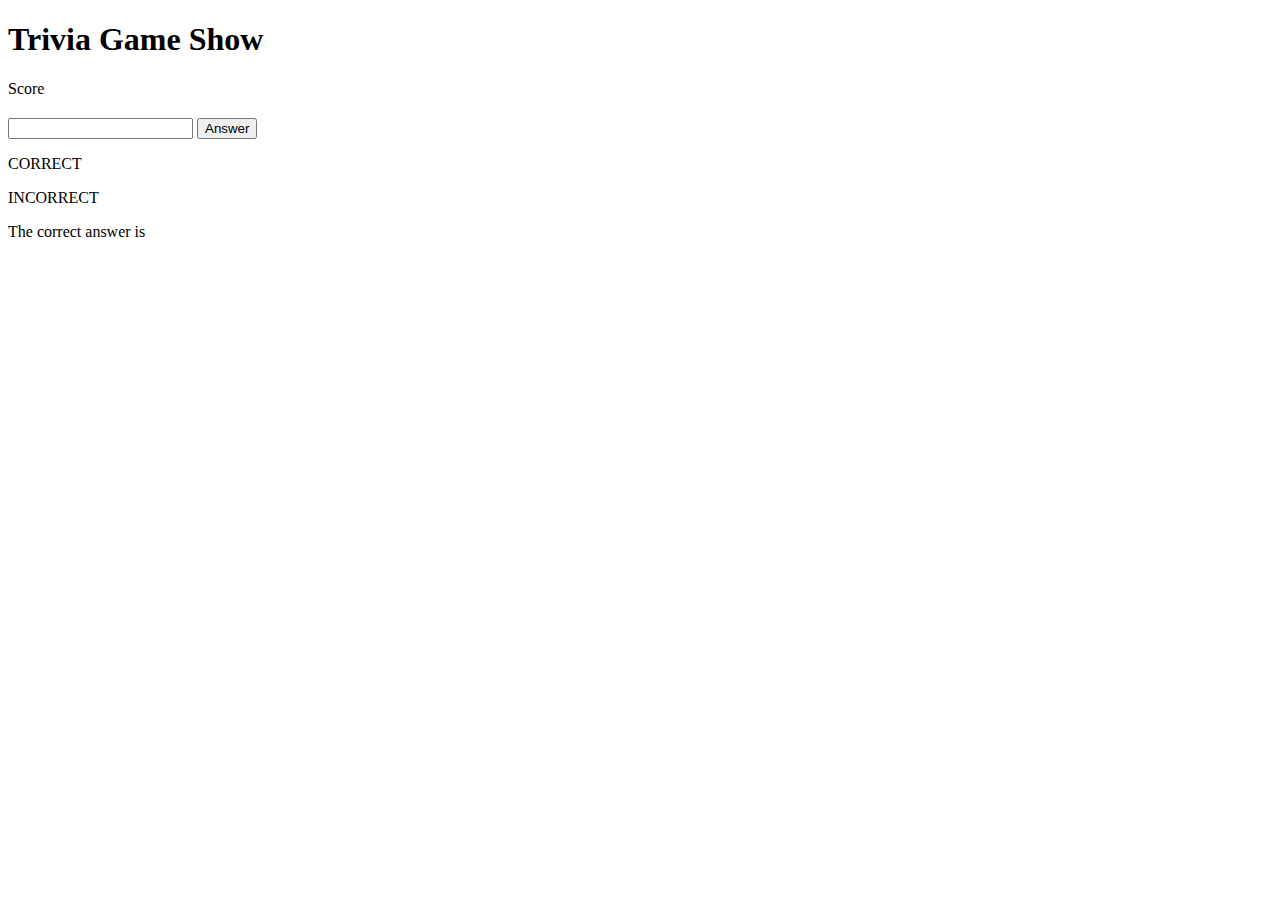
==== index.html @ 44b2ec6b "added html & css" ====
<!DOCTYPE html>
<html lang="en">
<head>
    <meta charset="UTF-8">
    <meta http-equiv="X-UA-Compatible" content="IE=edge">
    <meta name="viewport" content="width=device-width, initial-scale=1.0">
    <title>Cabin Jeopardy</title>
</head>
<body>
<div class="app">
   
    <!-- Top section -->
    <header class="top-header">
       <h1>Trivia Game Show</h1>
       <p class="score">Score <span class="score-count"></span></p>
    </header>
    
    <!-- container for the board -->
     <div class="board">
        <!-- categories get injected here -->
     </div>
    
    <!-- invisible container for the card prompt -->
     <div class="card-modal">
        <div class=card-modal-inner>
           <h2 class="clue-text"><!-- clue gets injected here --></h2>
           <form autocomplete="off">
              <input name="user-answer" type="text" />
              <button type="submit">Answer</button>
           </form>
           <div class="result">
              <p class="result_success">CORRECT</p>
              <p class="result_fail">INCORRECT</p>
              <p class="result_correct-answer">
                 The correct answer is <span class="result_correct-answer-text"><!--answer gets injected here--></span>
              </p>
           </div>
        </div>
     </div>
 </div>
</body>
 </html>
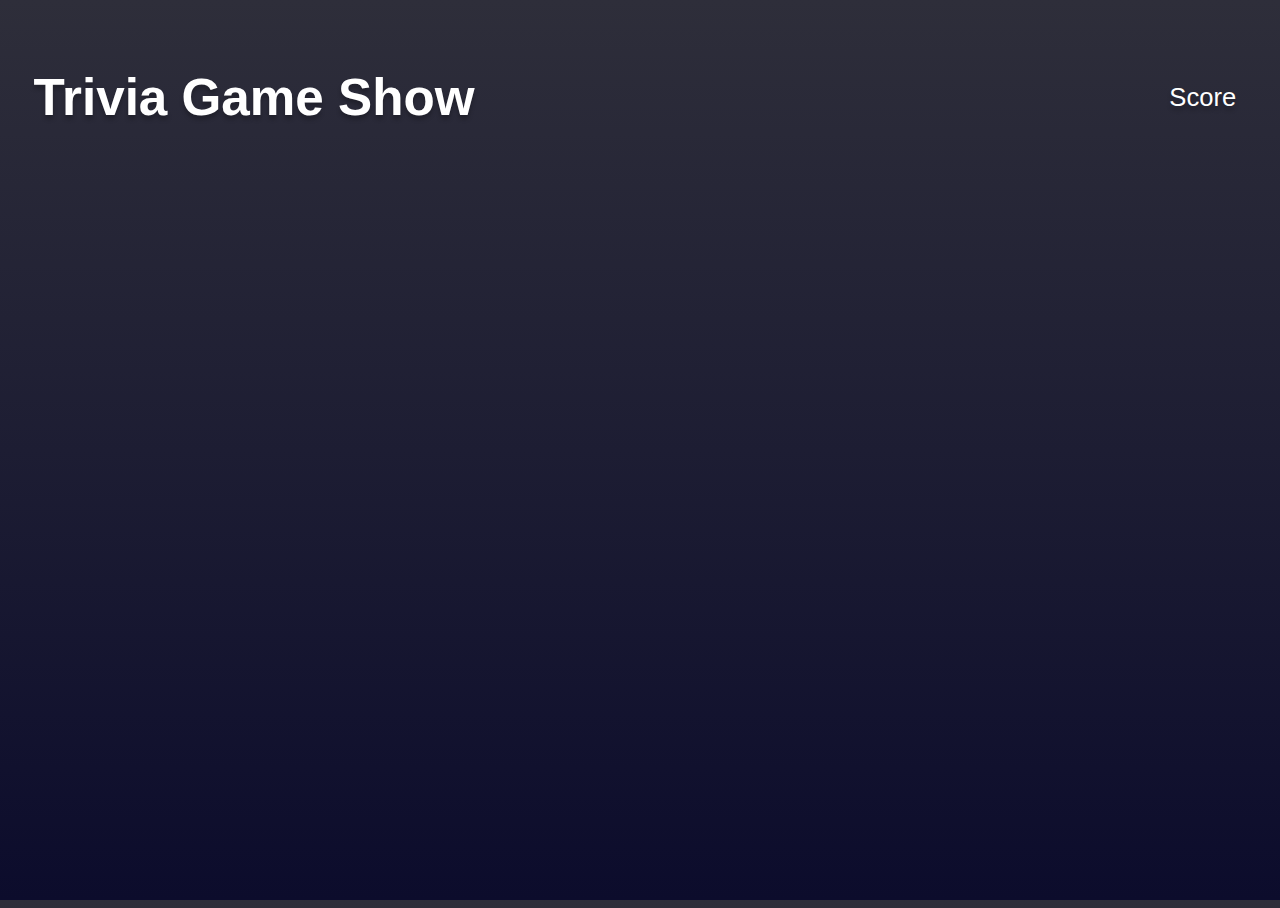
==== commit fd05e4c5: "added javascript" ====
--- a/index.html
+++ b/index.html
@@ -4,6 +4,7 @@
     <meta charset="UTF-8">
     <meta http-equiv="X-UA-Compatible" content="IE=edge">
     <meta name="viewport" content="width=device-width, initial-scale=1.0">
+    <link rel="stylesheet" href="styles.css">
     <title>Cabin Jeopardy</title>
 </head>
 <body>
--- a/styles.css
+++ b/styles.css
@@ -0,0 +1,171 @@
+:root {
+    --blue: linear-gradient(180deg, #0120CB 0%, #011BA9 100%);
+    --yellow: #FFE817;
+    --green: #90FF7E;
+    --red: #FFA57E;
+    --spooky-orange: #ad4e08;
+    --spooky-orange-text: #fffec8;
+    --gap: 0.1em;
+    --text-shadow: 0px 4px 4px rgba(0, 0, 0, 0.25);
+ }
+ 
+ * {
+    box-sizing: border-box;
+ }
+ 
+ html, body {
+    height: 100%;
+ }
+ 
+ body {
+    font-family: sans-serif;
+    /* background: #222; */
+    color: white;
+    font-size: 2vw;
+    text-align: center;
+    padding: 1em;
+    background: linear-gradient(180deg, #2E2E3A 0%, #0C0C2C 100%);
+ }
+ 
+ .top-header {
+    display: flex;
+    justify-content: space-between;
+    align-items: center;
+    text-shadow: var(--text-shadow);
+ }
+ .score {
+    display: flex;
+    align-items: center;
+ }
+ .score-count {
+    color: var(--yellow);
+    font-size: 2em;
+    font-weight:bold;
+    margin-left: 0.2em;
+ }
+ 
+ .column ul {
+    list-style-type: none;
+    margin: 0;
+    padding: 0;
+ }
+ .board {
+    display: flex;
+    justify-content: space-around;
+ }
+ .board .column {
+    flex: 1;
+    margin-left: var(--gap);
+    margin-right: var(--gap);
+ }
+ .board .column header {
+    text-transform: capitalize;
+    background: var(--blue);
+    text-align: center;
+    margin-bottom: 1em;
+    height: 3em;
+    display: flex;
+    align-items: center;
+    justify-content: center;
+ }
+ .board .column li {
+    background: var(--blue);
+    color: var(--yellow);
+    height: 3em;
+    margin-bottom: 0.25em;
+ }
+ .board .column button {
+    height: 100%;
+    color: inherit;
+    font-size: 2em;
+    -webkit-appearance: none;
+    border: 0;
+    background: none;
+    display: block;
+    width: 100%;
+    cursor: pointer;
+    text-shadow: var(--text-shadow);
+    font-weight:bold;
+ }
+ .board .column button.used {
+    visibility: hidden;
+ }
+ 
+ .card-modal {
+    opacity: 0;
+    pointer-events:none;
+    transition: opacity 0.4s;
+    left: 0;
+    right: 0;
+    top: 0;
+    bottom: 0;
+    background: var(--blue);
+    position: fixed;
+    font-size: 2vw;
+    text-align: center;
+    display: flex;
+    align-items: center;
+    justify-content: center;
+ }
+ .card-modal.visible {
+    opacity: 1;
+    pointer-events:initial;
+ }
+ .card-modal.showing-result .result {
+    display:block;
+ }
+ 
+ .card-model .clue-text {
+    margin-bottom: 2em;
+ }
+ 
+ .result,
+ .card-modal.showing-result form {
+    display:none;
+ }
+ 
+ .card-modal form {
+    display: flex;
+ }
+ .card-modal form input[type="text"] {
+    display: block;
+    flex-grow: 1;
+    height: 3em;
+    line-height: 3em;
+    border: 0;
+    text-align: center;
+    border-top-left-radius: 0.4em;
+    border-bottom-left-radius: 0.4em;
+ }
+ .card-modal form button[type="submit"] {
+    padding-left: 2em;
+    padding-right: 2em;
+    cursor: pointer;
+    font-family: inherit;
+    background: var(--yellow);
+    border: 0;
+    font-size: inherit;
+    border-top-right-radius: 0.4em;
+    border-bottom-right-radius: 0.4em;
+ }
+ .card-modal-inner {
+    width: 60%;
+    text-shadow: 0px 4px 4px rgba(0, 0, 0, 0.25);
+ }
+ 
+ .result_success, .result_fail {
+    font-size: 2em;
+    font-weight:bold;
+ }
+ .result_success {
+    color: var(--green);
+ }
+ .result_fail {
+    color: var(--red);
+ }
+ .result_correct-answer-text {
+    font-weight:bold;
+    font-size: 2em;
+    display:block;
+    margin-left: 0.1em;
+ }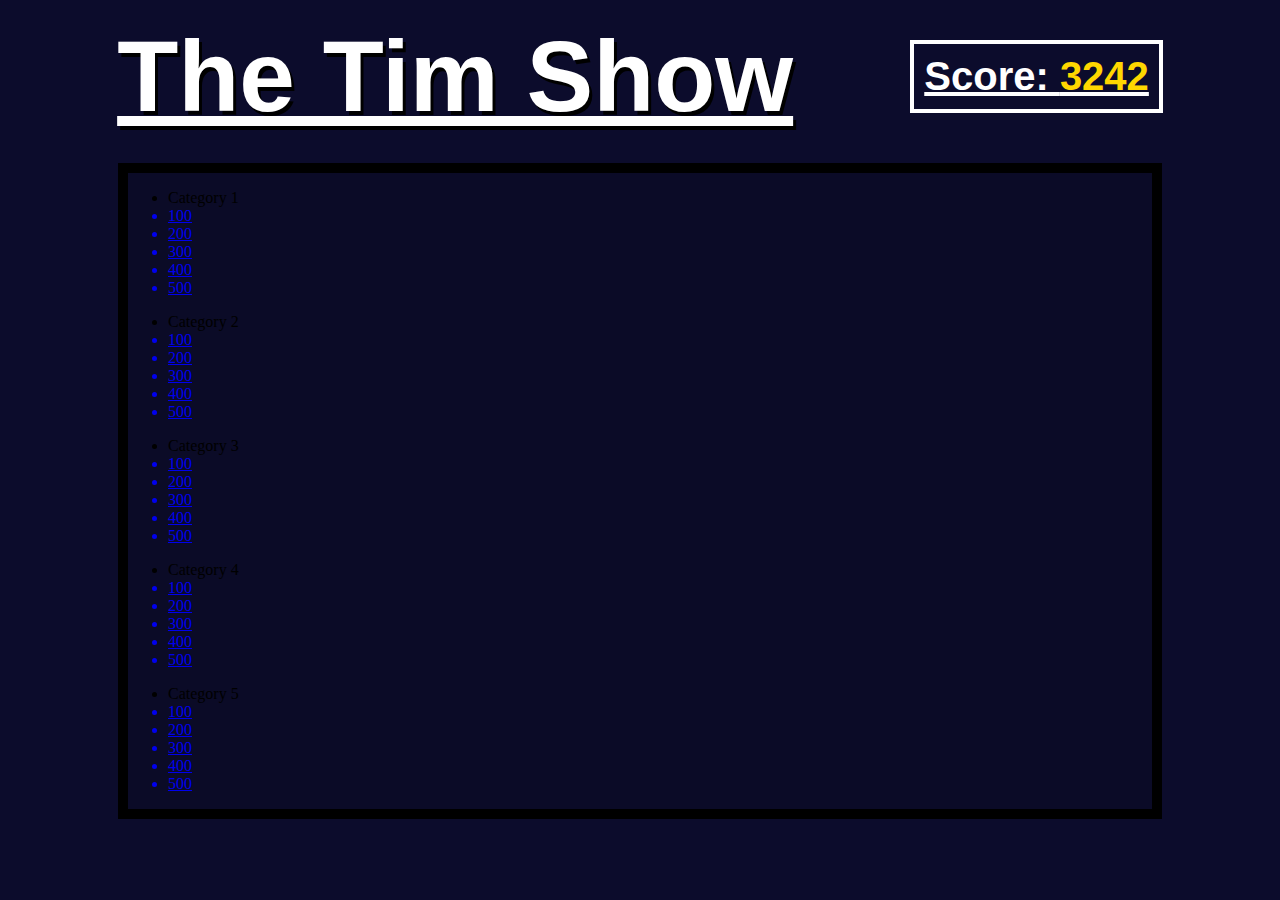
==== commit b5ea0729: "renamed test to index" ====
--- a/index.html
+++ b/index.html
@@ -4,40 +4,56 @@
     <meta charset="UTF-8">
     <meta http-equiv="X-UA-Compatible" content="IE=edge">
     <meta name="viewport" content="width=device-width, initial-scale=1.0">
-    <link rel="stylesheet" href="styles.css">
     <title>Cabin Jeopardy</title>
+    <link rel="stylesheet" href="test.css">
 </head>
-<body>
-<div class="app">
-   
-    <!-- Top section -->
+<body class="body-page">
     <header class="top-header">
-       <h1>Trivia Game Show</h1>
-       <p class="score">Score <span class="score-count"></span></p>
+    <h1>The Tim Show</h1>
+    <p>Score: <span class="score">3242</span></p>
     </header>
-    
-    <!-- container for the board -->
-     <div class="board">
-        <!-- categories get injected here -->
-     </div>
-    
-    <!-- invisible container for the card prompt -->
-     <div class="card-modal">
-        <div class=card-modal-inner>
-           <h2 class="clue-text"><!-- clue gets injected here --></h2>
-           <form autocomplete="off">
-              <input name="user-answer" type="text" />
-              <button type="submit">Answer</button>
-           </form>
-           <div class="result">
-              <p class="result_success">CORRECT</p>
-              <p class="result_fail">INCORRECT</p>
-              <p class="result_correct-answer">
-                 The correct answer is <span class="result_correct-answer-text"><!--answer gets injected here--></span>
-              </p>
-           </div>
-        </div>
-     </div>
- </div>
+    <div class="entire">
+        <ul class="col">
+            <li class="cat">Category 1</li>
+            <a href="#"><li class="points">100</li></a>
+            <a href="#"><li class="points">200</li></a>
+            <a href="#"><li class="points">300</li></a>
+            <a href="#"><li class="points">400</li></a>
+            <a href="#"><li class="points">500</li></a>
+        </ul>
+        <ul class="col">
+            <li class="cat">Category 2</li>
+            <a href="#"><li class="points">100</li></a>
+            <a href="#"><li class="points">200</li></a>
+            <a href="#"><li class="points">300</li></a>
+            <a href="#"><li class="points">400</li></a>
+            <a href="#"><li class="points">500</li></a>
+        </ul>
+        <ul class="col">
+            <li class="cat">Category 3</li>
+            <a href="#"><li class="points">100</li></a>
+            <a href="#"><li class="points">200</li></a>
+            <a href="#"><li class="points">300</li></a>
+            <a href="#"><li class="points">400</li></a>
+            <a href="#"><li class="points">500</li></a>
+        </ul>
+        <ul class="col">
+            <li class="cat">Category 4</li>
+            <a href="#"><li class="points">100</li></a>
+            <a href="#"><li class="points">200</li></a>
+            <a href="#"><li class="points">300</li></a>
+            <a href="#"><li class="points">400</li></a>
+            <a href="#"><li class="points">500</li></a>
+        </ul>
+        <ul class="col">
+            <li class="cat">Category 5</li>
+            <a href="#"><li class="points">100</li></a>
+            <a href="#"><li class="points">200</li></a>
+            <a href="#"><li class="points">300</li></a>
+            <a href="#"><li class="points">400</li></a>
+            <a href="#"><li class="points">500</li></a>
+        </ul>
+    </div>
 </body>
- </html>+</body>
+</html>--- a/test.css
+++ b/test.css
@@ -0,0 +1,103 @@
+.body-page {
+    background: #0C0C2C;
+    background-attachment: fixed;
+    height: 100%;
+    margin: 0px;
+}
+
+.top-header {
+    display:flex;
+    justify-content: space-evenly;
+    align-items: center;
+    color:white;
+    text-decoration: underline;
+    font-family: sans-serif;
+    font-weight: bold;
+    margin-bottom: 10px;
+}
+
+.top-header h1 {
+    font-size: 100px;
+    margin:10px 0px;
+    text-shadow:3px 4px black;
+}
+
+.top-header p {
+    font-size:40px;
+    border: white solid 4px;
+    padding:10px;
+    height: 100%;
+    white-space: nowrap;
+}
+
+.top-header .score {
+    color:gold;
+}
+
+.entire {
+    border:solid 10px black;
+    background: #0b0b27;
+    width: 80vw;
+    height: auto;
+    margin-left: auto;
+    margin-right: auto;
+}
+
+.board {
+    display: flex;
+    justify-content: space-evenly;
+    align-items: center;
+    width: 80vw;
+    height: auto;
+    font-family: sans-serif;
+    font-weight: bold;
+    font-size: 65px;
+}
+
+.category {
+    display: flex;
+    justify-content: space-evenly;
+    width: 80vw;
+    height: auto;
+    align-items: center;
+    text-align: center;
+}
+
+.category .row2 {
+    color: white;
+    border: 5px solid white;
+    box-shadow: 7px 8px black;
+    padding:15px;
+    font-size: 40px;
+    margin:10px 15px;
+    inline-size: 260px;
+    overflow-wrap: break-word;
+}
+
+.board .row1 {
+    display: flex;
+    color:gold;
+    margin:15px;
+    padding:40px 90px;
+    border: solid 5px gold;
+    box-shadow: 7px 8px black;
+    background: #0b0b27;
+    text-shadow: 2px 3px rgb(151, 112, 15);
+    text-decoration: underline;
+    transition: all .2s ease-in-out;
+}
+
+.board .row1:hover {
+    transform: scale(1.11);
+    text-shadow: 0px 0px 5px goldenrod;
+    box-shadow: 0px 0px 12px inset goldenrod;
+    border: solid 5px yellow;
+}
+
+.board .first-row {
+    display: flex;
+    justify-content: space-evenly;
+    align-items: center;
+    width: 80vw;
+    height: auto;
+}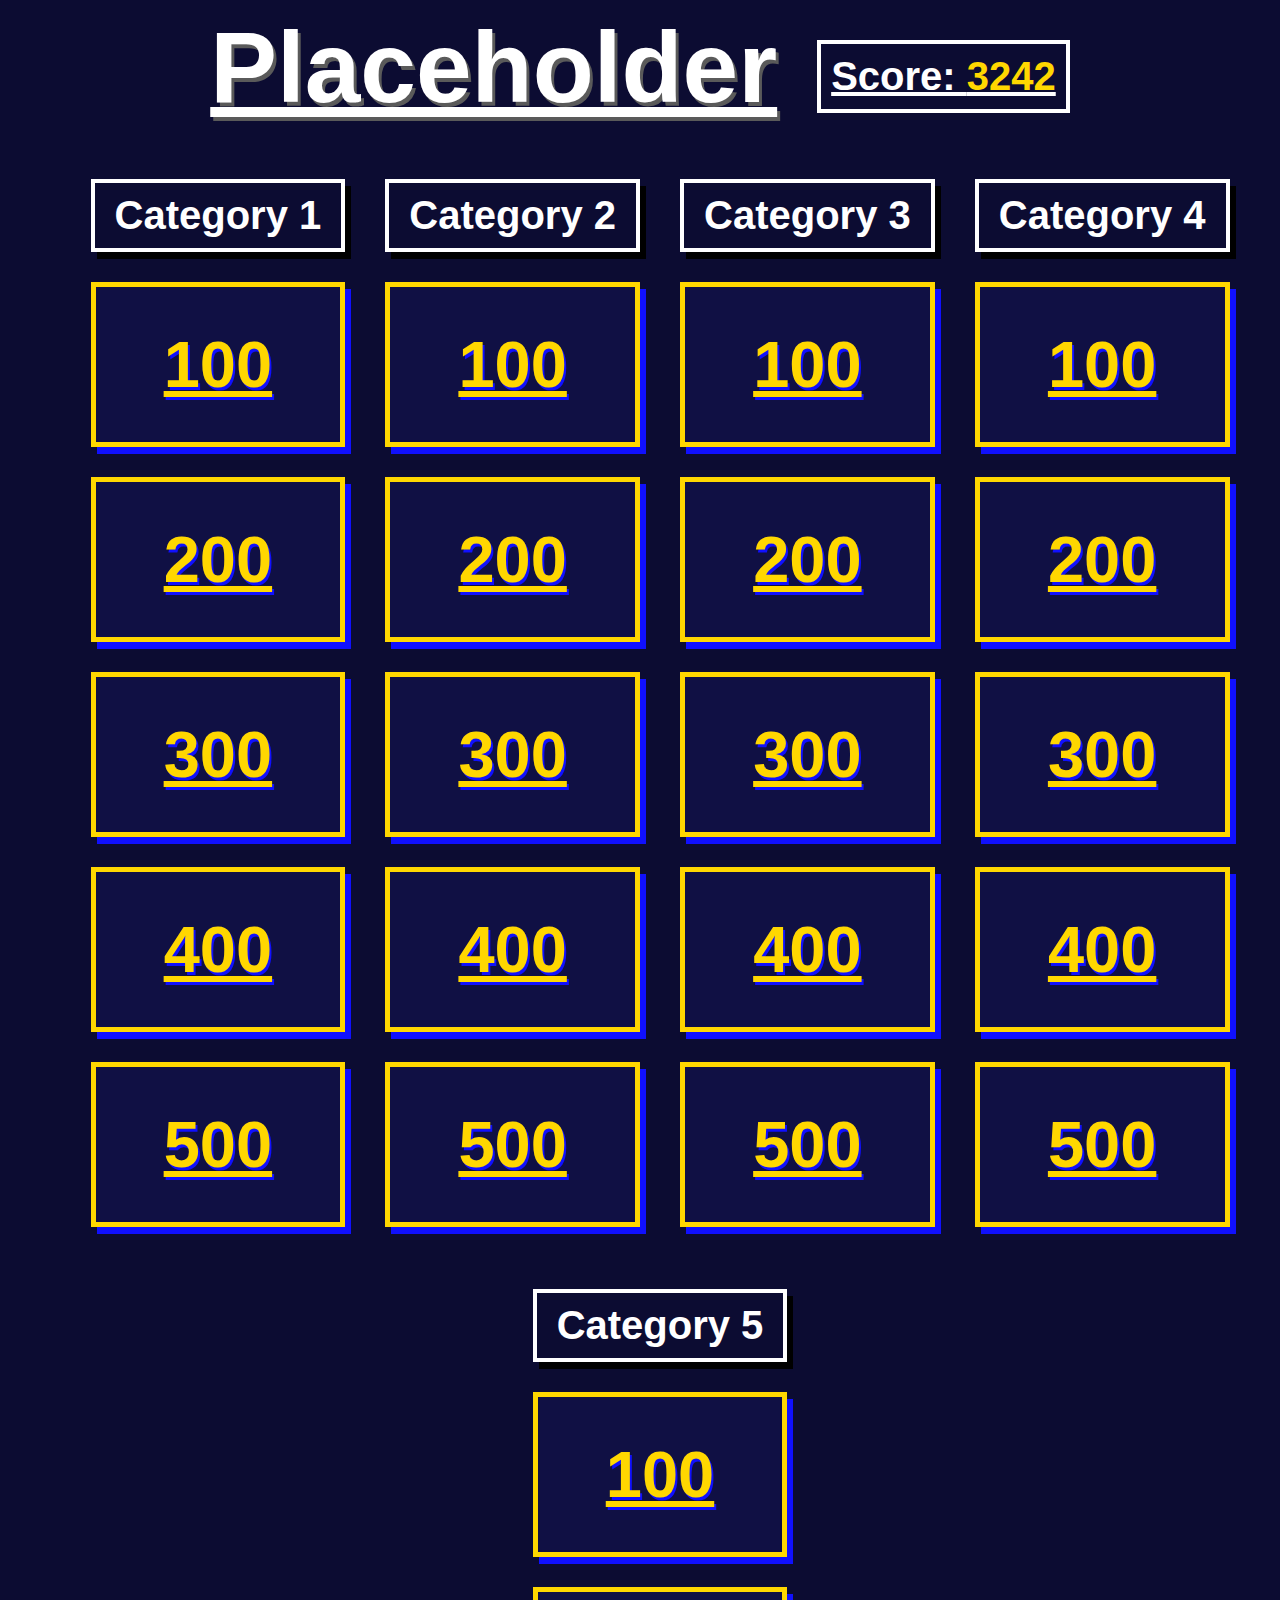
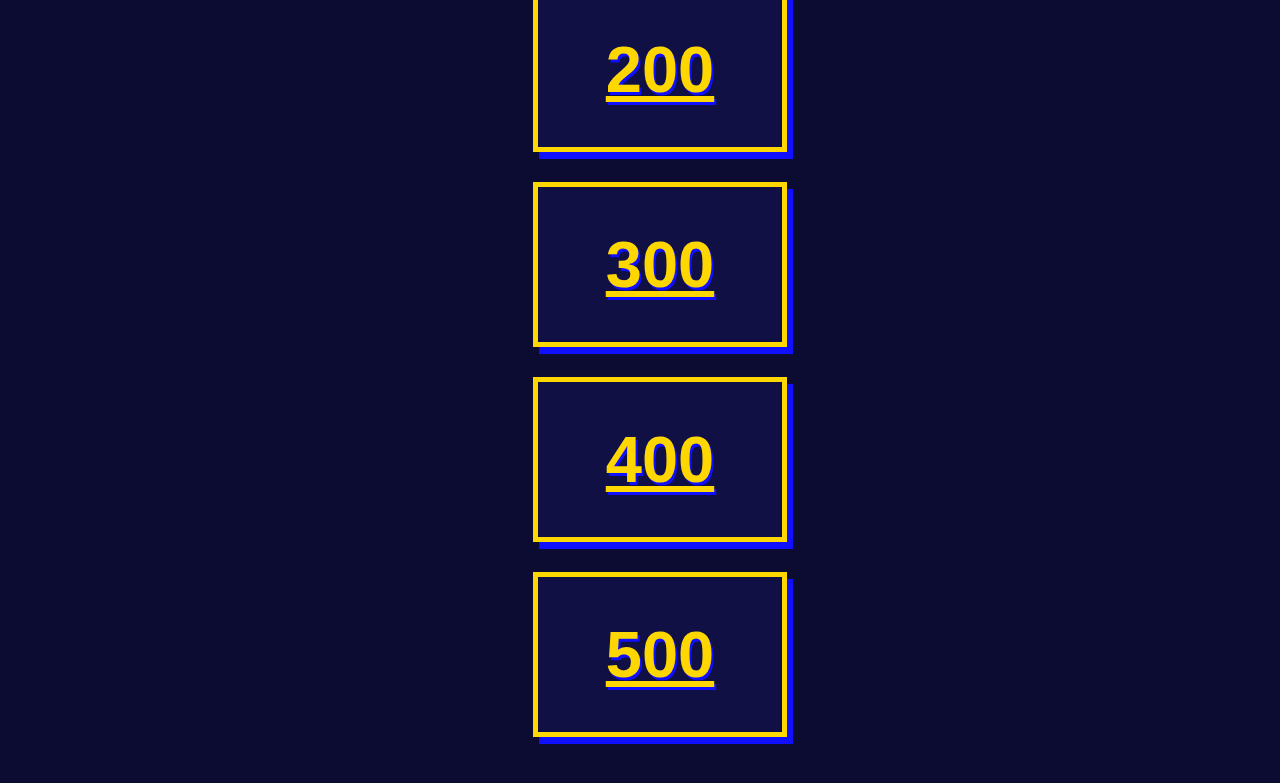
==== commit a685272b: "small interface changes" ====
--- a/index.html
+++ b/index.html
@@ -5,55 +5,98 @@
     <meta http-equiv="X-UA-Compatible" content="IE=edge">
     <meta name="viewport" content="width=device-width, initial-scale=1.0">
     <title>Cabin Jeopardy</title>
-    <link rel="stylesheet" href="test.css">
+    <link rel="stylesheet" href="main.css">
 </head>
 <body class="body-page">
     <header class="top-header">
-    <h1>The Tim Show</h1>
+    <h1>Placeholder</h1>
     <p>Score: <span class="score">3242</span></p>
     </header>
     <div class="entire">
         <ul class="col">
             <li class="cat">Category 1</li>
-            <a href="#"><li class="points">100</li></a>
-            <a href="#"><li class="points">200</li></a>
-            <a href="#"><li class="points">300</li></a>
-            <a href="#"><li class="points">400</li></a>
-            <a href="#"><li class="points">500</li></a>
+            <li class="points" onclick="openPopup()">100</li>
+                <div class="popup" id="popup">
+                    <h2>- 100 POINT QUESTION -</h2>
+                    <p>This is example text.</p>
+                    <button type="button" onclick="closePopup()">Close</button>
+                </div>
+            <li class="points" onclick="openPopup2()">200</li>
+            <div class="popup" id="popup2">
+                <h2>- 200 POINT QUESTION -</h2>
+                <p>This is epic example text.</p>
+                <button type="button" onclick="closePopup2()">Close</button>
+            </div>
+            <li class="points" onclick="openPopup3()">300</li>
+            <div class="popup" id="popup3">
+                <h2>- 300 POINT QUESTION -</h2>
+                <p>This is some more example text.</p>
+                <button type="button" onclick="closePopup3()">Close</button>
+            </div>
+            <li class="points" onclick="openPopup4()">400</li>
+            <div class="popup" id="popup4">
+                <h2>- 400 POINT QUESTION -</h2>
+                <p>This is some more epic example text.</p>
+                <button type="button" onclick="closePopup4()">Close</button>
+            </div>
+           <li class="points">500</li>
         </ul>
         <ul class="col">
             <li class="cat">Category 2</li>
-            <a href="#"><li class="points">100</li></a>
-            <a href="#"><li class="points">200</li></a>
-            <a href="#"><li class="points">300</li></a>
-            <a href="#"><li class="points">400</li></a>
-            <a href="#"><li class="points">500</li></a>
+            <li class="points" onclick="openPopup21()">100</li>
+            <div class="popup" id="popup21">
+                    <h2>- 100 POINT QUESTION -</h2>
+                    <p>i am some text</p>
+                    <button type="button" onclick="closePopup21()">close</button>
+            </div>
+            <li class="points" onclick="openPopup22()">200</li>
+            <div class="popup" id="popup22">
+                <h2>- 200 POINT QUESTION -</h2>
+                <p>i am some more epic text</p>
+                <button type="button" onclick="closePopup22()">close</button>
+            </div>
+            <li class="points">300</li>
+            <li class="points">400</li>
+            <li class="points">500</li>
         </ul>
         <ul class="col">
             <li class="cat">Category 3</li>
-            <a href="#"><li class="points">100</li></a>
-            <a href="#"><li class="points">200</li></a>
-            <a href="#"><li class="points">300</li></a>
-            <a href="#"><li class="points">400</li></a>
-            <a href="#"><li class="points">500</li></a>
+            <li class="points">100</li>
+            <li class="points">200</li>
+            <li class="points">300</li>
+            <li class="points">400</li>
+            <li class="points">500</li>
         </ul>
         <ul class="col">
             <li class="cat">Category 4</li>
-            <a href="#"><li class="points">100</li></a>
-            <a href="#"><li class="points">200</li></a>
-            <a href="#"><li class="points">300</li></a>
-            <a href="#"><li class="points">400</li></a>
-            <a href="#"><li class="points">500</li></a>
+            <li class="points">100</li>
+            <li class="points">200</li>
+            <li class="points">300</li>
+            <li class="points">400</li>
+           <li class="points">500</li>
         </ul>
         <ul class="col">
             <li class="cat">Category 5</li>
-            <a href="#"><li class="points">100</li></a>
-            <a href="#"><li class="points">200</li></a>
-            <a href="#"><li class="points">300</li></a>
-            <a href="#"><li class="points">400</li></a>
-            <a href="#"><li class="points">500</li></a>
+            <li class="points">100</li>
+            <li class="points">200</li>
+            <li class="points">300</li>
+            <li class="points">400</li>
+            <li class="points">500</li>
         </ul>
     </div>
+
+    <script src="script.js"></script>
+    <!-- <script>
+        let popup = document.getElementById("popup")
+
+        function openPopup() {
+            popup.classList.add("open-popup");
+        }
+        function closePopup() {
+            popup.classList.remove("open-popup");
+        }
+        
+    </script> -->
 </body>
 </body>
 </html>--- a/main.css
+++ b/main.css
@@ -0,0 +1,136 @@
+.body-page {
+    background: #0c0c32;
+    background-attachment: fixed;
+    height: 100%;
+    margin: 0px;
+    padding: 0px;
+}
+
+.top-header {
+    display:flex;
+    justify-content: center;
+    color:white;
+    text-decoration: underline;
+    font-family: sans-serif;
+    font-weight: bold;
+    margin-bottom: 10px;
+    flex-flow: wrap;
+}
+
+.top-header h1 {
+    font-size: 100px;
+    margin:10px 0px;
+    text-align: center;
+    overflow-wrap: anywhere;
+    text-shadow:3px 4px rgb(90, 90, 90);
+}
+
+.top-header p {
+    font-size:40px;
+    border: white solid 4px;
+    padding:10px;
+    height: 100%;
+    margin-left: 40px;
+    white-space: nowrap;
+}
+
+.top-header .score {
+    color:gold;
+}
+
+.entire {
+    display: flex;
+    justify-content: center;
+    align-items: center;
+    flex-flow: wrap;
+    text-align: center;
+}
+
+.col {
+    font-family: sans-serif;
+    font-weight: bold;
+}
+
+.cat {
+    color: white;
+    font-size: 40px;
+    border: 4px solid white;
+    box-shadow: 6px 7px black;
+    padding:10px 20px;
+}
+
+.points {
+    font-size: 65px;
+    color: gold;
+    border: 5px solid gold;
+    box-shadow: 6px 7px rgb(16, 16, 255);
+    background: #101044;
+    text-shadow: 2px 3px rgb(16, 16, 255);
+    text-decoration: underline;
+    margin: 30px 0px;
+    padding: 40px 20px;
+    cursor: pointer;
+    transition: all .2s ease-in-out;
+}
+
+.points:hover {
+    transform: scale(1.12);
+    text-shadow: 0px 0px 10px rgb(26, 26, 255);
+    box-shadow: 0px 0px 12px inset goldenrod;
+    border: solid 5px yellow;
+}
+
+li {
+    list-style: none;
+}
+
+.popup {
+    font-family: sans-serif;
+    width: 99%;
+    height: 99.7%;
+    background:linear-gradient(rgb(11, 11, 153), #17175a);
+    position: absolute;
+    left: 49.16%;
+    transform: translate(-50%, -50%) scale(0.1);
+    text-align: center;
+    padding: 30px 34.5px 0;
+    visibility: hidden;
+    transition: transform 0.5s, top 0.3s;
+}
+
+.open-pop, .open-pop2, .open-pop3, .open-pop4, .open-pop21, .open-pop22 {
+    visibility: visible;
+    top: 49%;
+    transform: translate(-50%, -50%) scale(1);
+}
+
+.popup h2 {
+    display: inline-block;
+    justify-content: center;
+    align-items: center;
+    color:gold;
+    border:gold solid 5px;
+    text-shadow: 0px 5px black;
+    box-shadow: 5px 6px black;
+    font-size: 72px;
+    padding:20px;
+    font-weight: bold;
+    margin: 30px 0 10px;
+}
+
+.popup p {
+    color: white;
+    font-size: 48px;
+}
+
+.popup button {
+    width:12%;
+    margin-top: 50px;
+    padding: 10px 0;
+    border: 0;
+    box-shadow: 4px 5px 5px rgba(0,0,0,0.7);
+    outline: none;
+    font-size: 18px;
+    border-radius: 4px;
+    cursor: pointer;
+}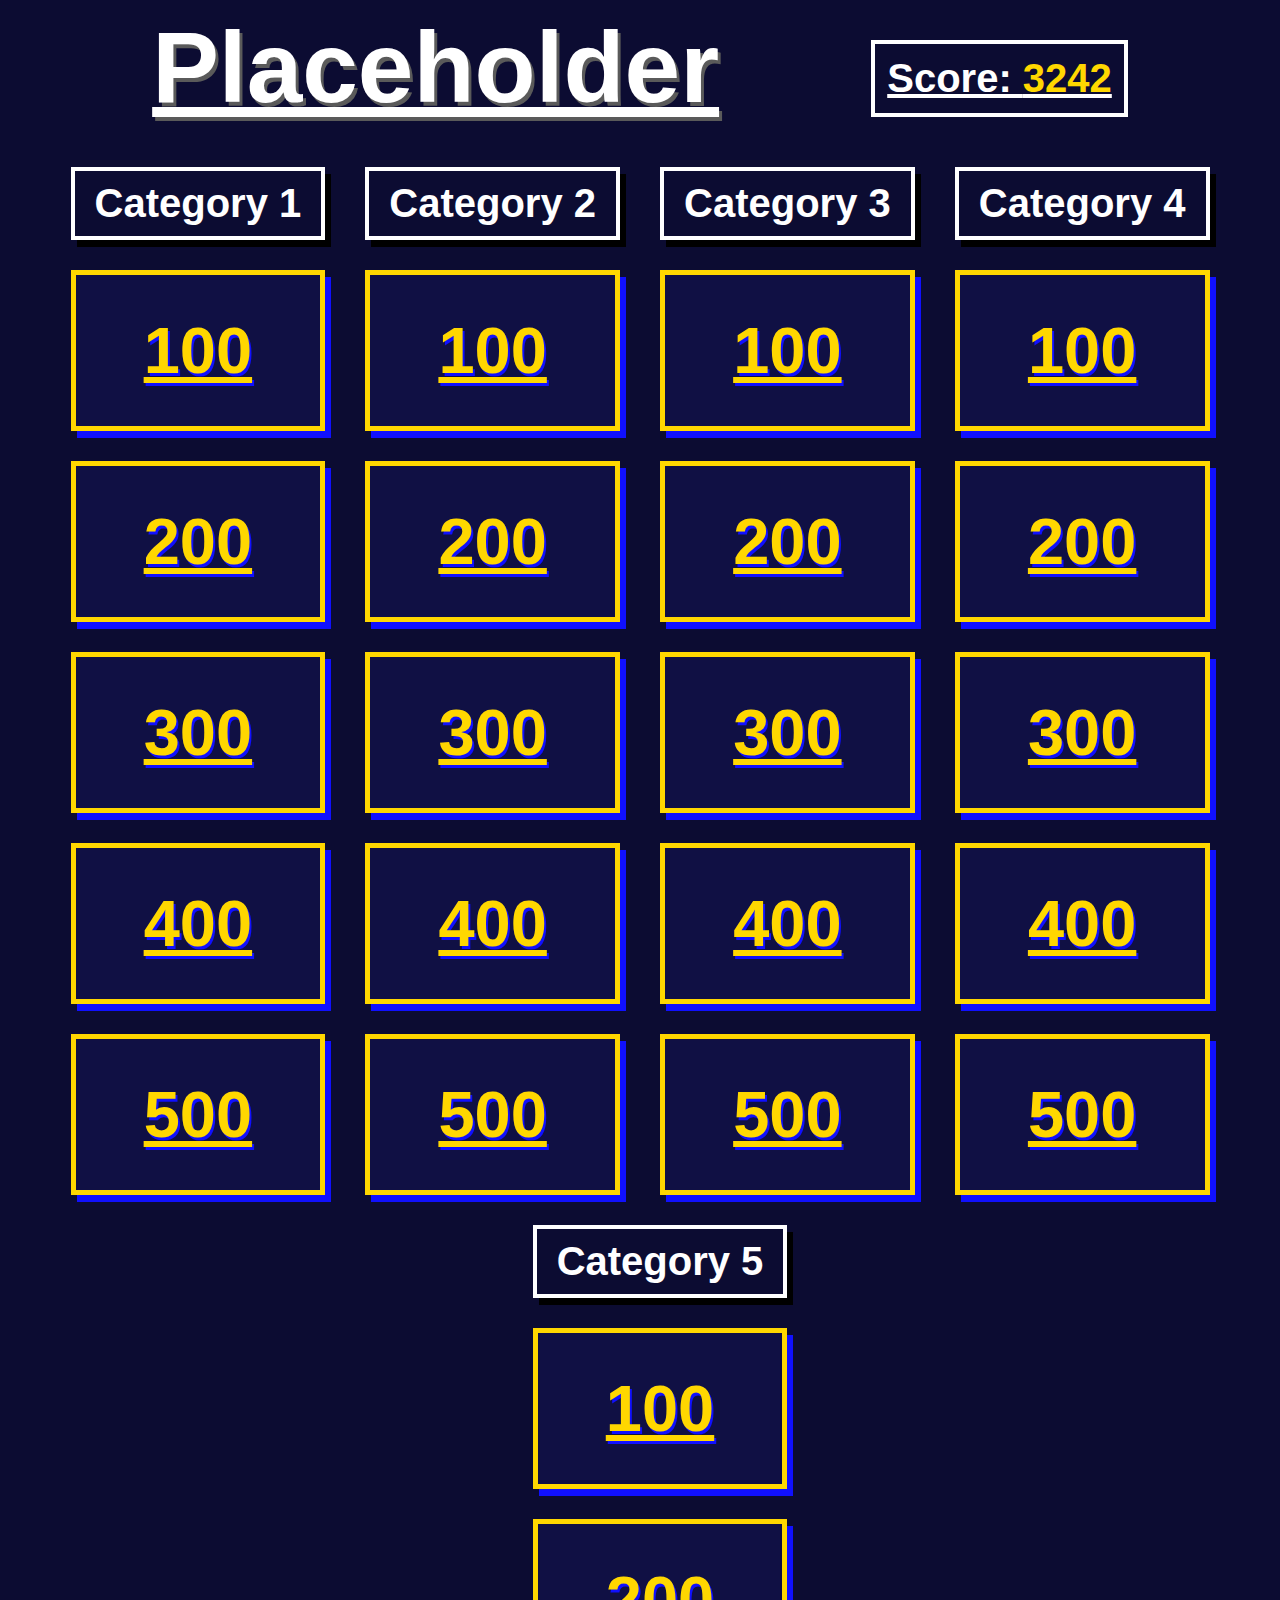
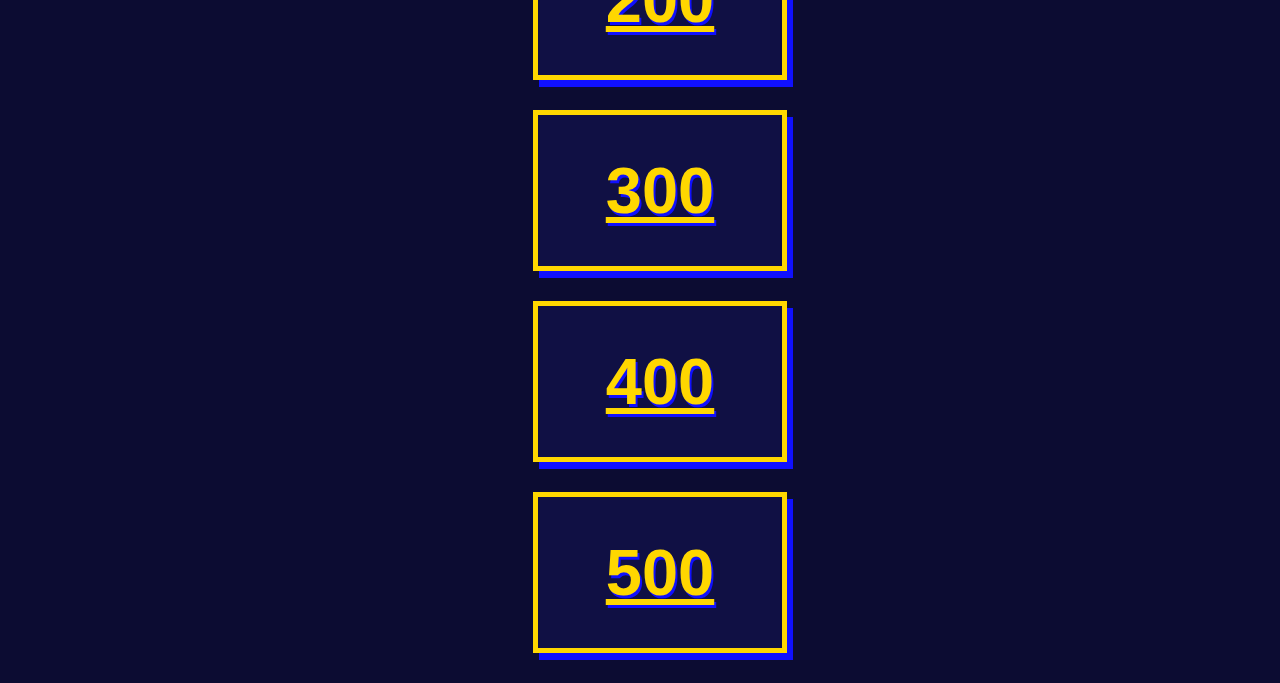
==== commit 531b6d9e: "finished 2nd button row" ====
--- a/index.html
+++ b/index.html
@@ -13,51 +13,71 @@
     <p>Score: <span class="score">3242</span></p>
     </header>
     <div class="entire">
-        <ul class="col">
+        <ul class="col" style="padding-left: 0px;">
             <li class="cat">Category 1</li>
             <li class="points" onclick="openPopup()">100</li>
                 <div class="popup" id="popup">
-                    <h2>- 100 POINT QUESTION -</h2>
+                    <h2>100 POINT QUESTION</h2>
                     <p>This is example text.</p>
                     <button type="button" onclick="closePopup()">Close</button>
                 </div>
             <li class="points" onclick="openPopup2()">200</li>
             <div class="popup" id="popup2">
-                <h2>- 200 POINT QUESTION -</h2>
+                <h2>200 POINT QUESTION</h2>
                 <p>This is epic example text.</p>
                 <button type="button" onclick="closePopup2()">Close</button>
             </div>
             <li class="points" onclick="openPopup3()">300</li>
             <div class="popup" id="popup3">
-                <h2>- 300 POINT QUESTION -</h2>
+                <h2>300 POINT QUESTION</h2>
                 <p>This is some more example text.</p>
                 <button type="button" onclick="closePopup3()">Close</button>
             </div>
             <li class="points" onclick="openPopup4()">400</li>
             <div class="popup" id="popup4">
-                <h2>- 400 POINT QUESTION -</h2>
+                <h2>400 POINT QUESTION</h2>
                 <p>This is some more epic example text.</p>
                 <button type="button" onclick="closePopup4()">Close</button>
             </div>
-           <li class="points">500</li>
+            <li class="points" onclick="openPopup5()">500</li>
+            <div class="popup" id="popup5">
+                <h2>500 POINT QUESTION</h2>
+                <p>This is the final epic example text.</p>
+                <button type="button" onclick="closePopup5()">Close</button>
+            </div>
         </ul>
         <ul class="col">
             <li class="cat">Category 2</li>
             <li class="points" onclick="openPopup21()">100</li>
             <div class="popup" id="popup21">
-                    <h2>- 100 POINT QUESTION -</h2>
+                    <h2>100 POINT QUESTION</h2>
                     <p>i am some text</p>
                     <button type="button" onclick="closePopup21()">close</button>
             </div>
             <li class="points" onclick="openPopup22()">200</li>
             <div class="popup" id="popup22">
-                <h2>- 200 POINT QUESTION -</h2>
+                <h2>200 POINT QUESTION</h2>
                 <p>i am some more epic text</p>
                 <button type="button" onclick="closePopup22()">close</button>
             </div>
-            <li class="points">300</li>
-            <li class="points">400</li>
-            <li class="points">500</li>
+            <li class="points" onclick="openPopup23()">300</li>
+            <div class="popup" id="popup23">
+                <h2>300 POINT QUESTION</h2>
+                <p>i am some more extra epic text</p>
+                <button type="button" onclick="closePopup23()">close</button>
+            </div>
+            <li class="points" onclick="openPopup24()">400</li>
+            <div class="popup" id="popup24">
+                <h2>400 POINT QUESTION</h2>
+                <p>i am some super mega epic text</p>
+                <button type="button" onclick="closePopup24()">close</button>
+            </div>
+            <li class="points" onclick="openPopup25()">500</li>
+            <div class="popup" id="popup25">
+                <h2>500 POINT QUESTION</h2>
+                <p>i am final boss epic text</p>
+                <button type="button" onclick="closePopup25()">close</button>
+            </div>
         </ul>
         <ul class="col">
             <li class="cat">Category 3</li>
@@ -86,17 +106,6 @@
     </div>
 
     <script src="script.js"></script>
-    <!-- <script>
-        let popup = document.getElementById("popup")
-
-        function openPopup() {
-            popup.classList.add("open-popup");
-        }
-        function closePopup() {
-            popup.classList.remove("open-popup");
-        }
-        
-    </script> -->
 </body>
 </body>
 </html>--- a/main.css
+++ b/main.css
@@ -8,7 +8,7 @@
 
 .top-header {
     display:flex;
-    justify-content: center;
+    justify-content: space-evenly;
     color:white;
     text-decoration: underline;
     font-family: sans-serif;
@@ -28,9 +28,8 @@
 .top-header p {
     font-size:40px;
     border: white solid 4px;
-    padding:10px;
+    padding:12px;
     height: 100%;
-    margin-left: 40px;
     white-space: nowrap;
 }
 
@@ -49,6 +48,7 @@
 .col {
     font-family: sans-serif;
     font-weight: bold;
+    margin:0;
 }
 
 .cat {
@@ -68,7 +68,7 @@
     text-shadow: 2px 3px rgb(16, 16, 255);
     text-decoration: underline;
     margin: 30px 0px;
-    padding: 40px 20px;
+    padding: 38px 20px;
     cursor: pointer;
     transition: all .2s ease-in-out;
 }
@@ -85,12 +85,18 @@
 }
 
 .popup {
+    display: flex;
+    align-content: center;
+    flex-direction: column;
+    align-items: center;
     font-family: sans-serif;
     width: 99%;
     height: 99.7%;
+    overflow: auto;
     background:linear-gradient(rgb(11, 11, 153), #17175a);
     position: absolute;
     left: 49.16%;
+    top: 50%;
     transform: translate(-50%, -50%) scale(0.1);
     text-align: center;
     padding: 30px 34.5px 0;
@@ -98,7 +104,7 @@
     transition: transform 0.5s, top 0.3s;
 }
 
-.open-pop, .open-pop2, .open-pop3, .open-pop4, .open-pop21, .open-pop22 {
+.open-pop, .open-pop2, .open-pop3, .open-pop4, .open-pop5, .open-pop21, .open-pop22, .open-pop23, .open-pop24, .open-pop25 {
     visibility: visible;
     top: 49%;
     transform: translate(-50%, -50%) scale(1);
@@ -110,9 +116,11 @@
     align-items: center;
     color:gold;
     border:gold solid 5px;
+    max-width: 78vw;
+    overflow-wrap: break-word;
     text-shadow: 0px 5px black;
     box-shadow: 5px 6px black;
-    font-size: 72px;
+    font-size: 84px;
     padding:20px;
     font-weight: bold;
     margin: 30px 0 10px;
@@ -120,7 +128,8 @@
 
 .popup p {
     color: white;
-    font-size: 48px;
+    text-shadow: 0px 5px black;
+    font-size: 60px;
 }
 
 .popup button {
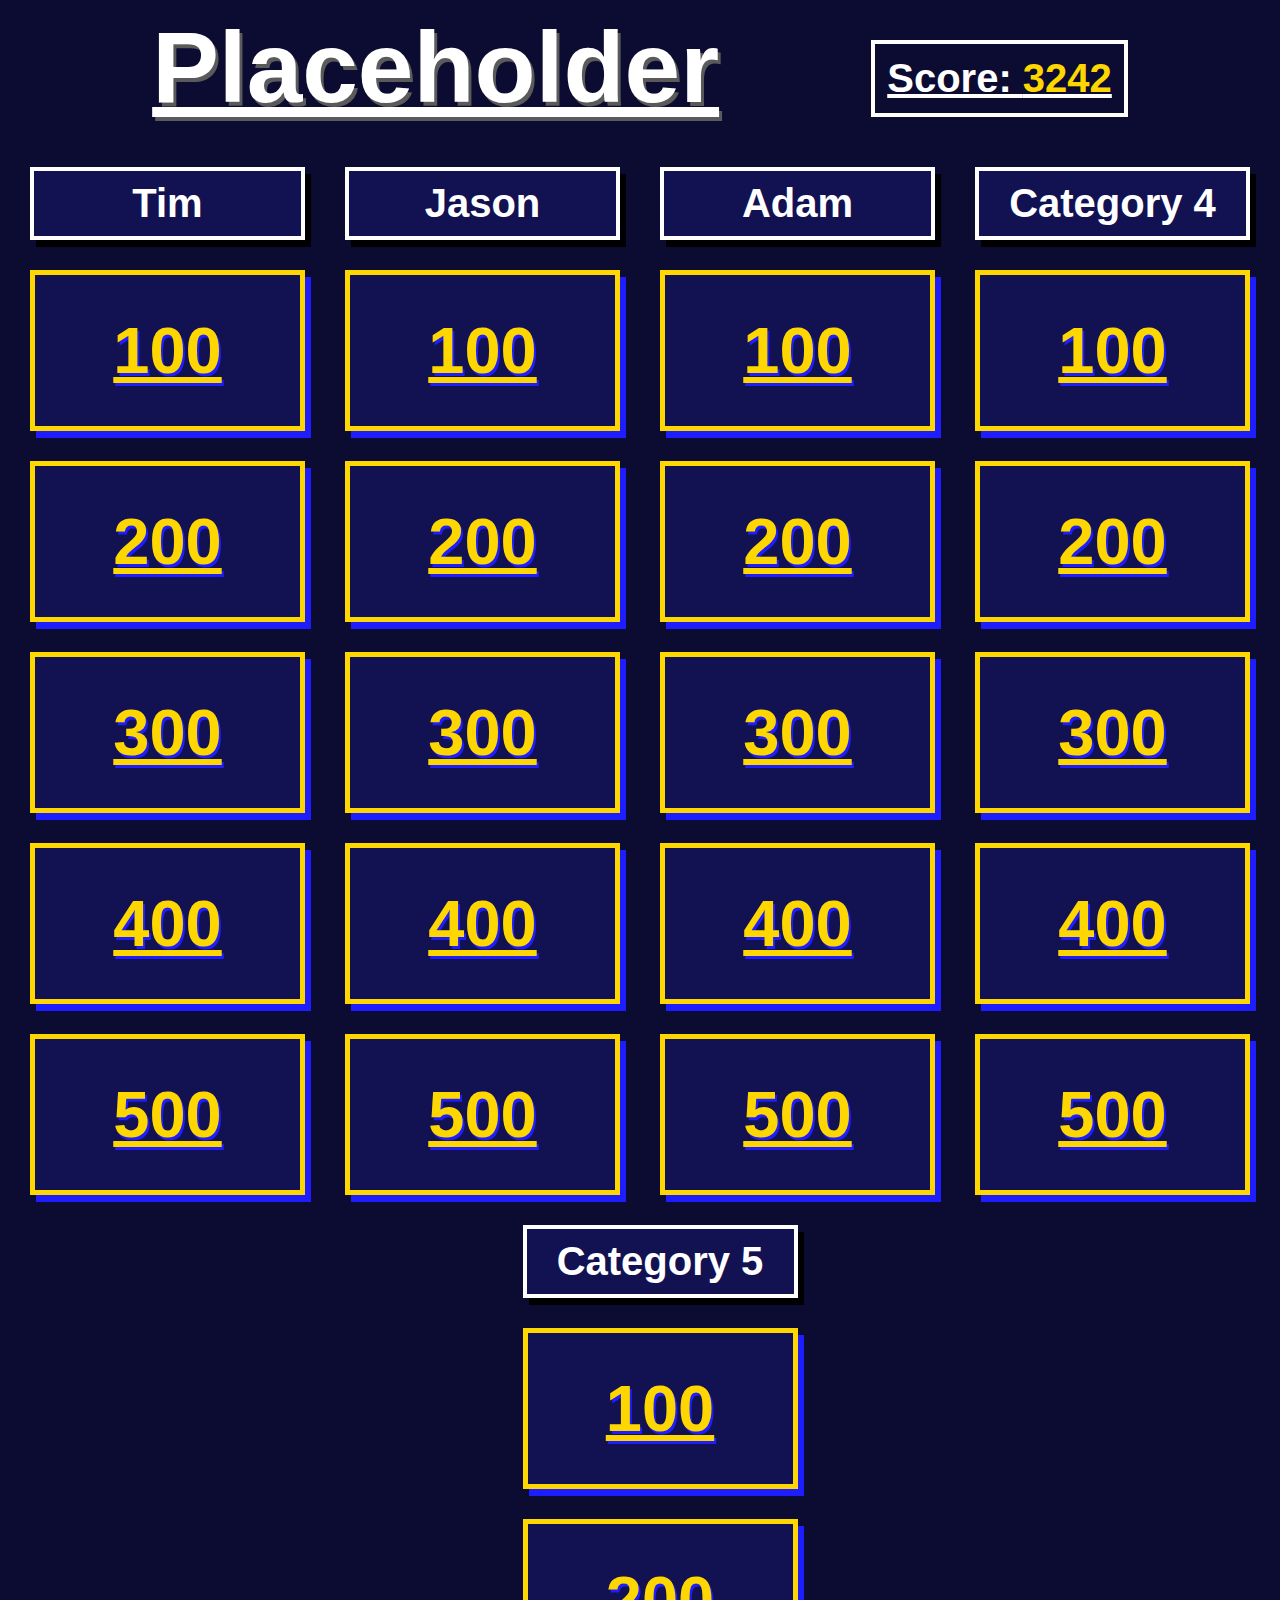
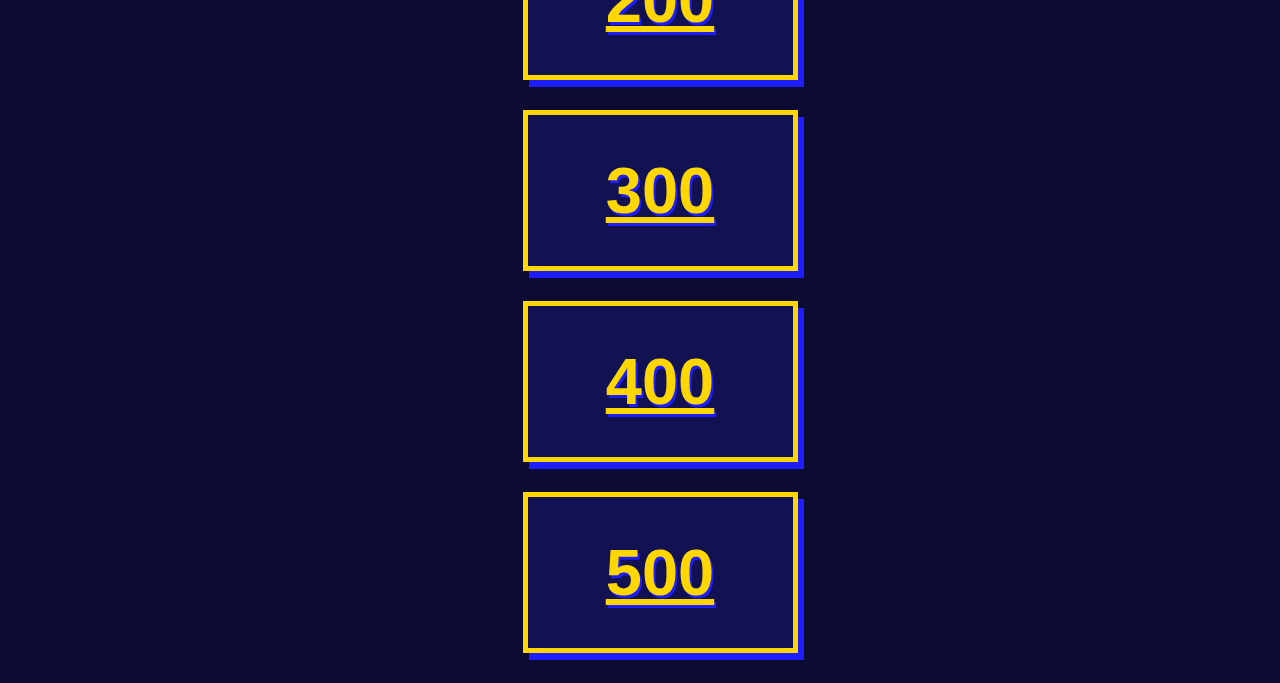
==== commit 0314553a: "finished buttons/answer reveal" ====
--- a/index.html
+++ b/index.html
@@ -14,40 +14,41 @@
     </header>
     <div class="entire">
         <ul class="col" style="padding-left: 0px;">
-            <li class="cat">Category 1</li>
+            <li class="cat">Tim</li>
             <li class="points" onclick="openPopup()">100</li>
                 <div class="popup" id="popup">
                     <h2>100 POINT QUESTION</h2>
                     <p>This is example text.</p>
-                    <button type="button" onclick="closePopup()">Close</button>
+                    <p class="prev" onclick="displayAns()">Answer: <span class="ans" id="ans">insert text</span></p>
+                    <button type="button" onclick="closePopup(), removeAns()">close</button>
                 </div>
             <li class="points" onclick="openPopup2()">200</li>
             <div class="popup" id="popup2">
                 <h2>200 POINT QUESTION</h2>
                 <p>This is epic example text.</p>
-                <button type="button" onclick="closePopup2()">Close</button>
+                <button type="button" onclick="closePopup2()">close</button>
             </div>
             <li class="points" onclick="openPopup3()">300</li>
             <div class="popup" id="popup3">
                 <h2>300 POINT QUESTION</h2>
                 <p>This is some more example text.</p>
-                <button type="button" onclick="closePopup3()">Close</button>
+                <button type="button" onclick="closePopup3()">close</button>
             </div>
             <li class="points" onclick="openPopup4()">400</li>
             <div class="popup" id="popup4">
                 <h2>400 POINT QUESTION</h2>
                 <p>This is some more epic example text.</p>
-                <button type="button" onclick="closePopup4()">Close</button>
+                <button type="button" onclick="closePopup4()">close</button>
             </div>
             <li class="points" onclick="openPopup5()">500</li>
             <div class="popup" id="popup5">
                 <h2>500 POINT QUESTION</h2>
                 <p>This is the final epic example text.</p>
-                <button type="button" onclick="closePopup5()">Close</button>
+                <button type="button" onclick="closePopup5()">close</button>
             </div>
         </ul>
         <ul class="col">
-            <li class="cat">Category 2</li>
+            <li class="cat">Jason</li>
             <li class="points" onclick="openPopup21()">100</li>
             <div class="popup" id="popup21">
                     <h2>100 POINT QUESTION</h2>
@@ -80,28 +81,103 @@
             </div>
         </ul>
         <ul class="col">
-            <li class="cat">Category 3</li>
-            <li class="points">100</li>
-            <li class="points">200</li>
-            <li class="points">300</li>
-            <li class="points">400</li>
-            <li class="points">500</li>
+            <li class="cat">Adam</li>
+            <li class="points" onclick="openPopup31()">100</li>
+            <div class="popup" id="popup31">
+                <h2>100 POINT QUESTION</h2>
+                <p>i am some new text</p>
+                <button type="button" onclick="closePopup31()">close</button>
+            </div>
+            <li class="points" onclick="openPopup32()">200</li>
+            <div class="popup" id="popup32">
+                <h2>200 POINT QUESTION</h2>
+                <p>i am some newer text</p>
+                <button type="button" onclick="closePopup32()">close</button>
+            </div>
+            <li class="points" onclick="openPopup33()">300</li>
+            <div class="popup" id="popup33">
+                <h2>300 POINT QUESTION</h2>
+                <p>i am some even newer text</p>
+                <button type="button" onclick="closePopup33()">close</button>
+            </div>
+            <li class="points" onclick="openPopup34()">400</li>
+            <div class="popup" id="popup34">
+                <h2>400 POINT QUESTION</h2>
+                <p>dont look at me</p>
+                <button type="button" onclick="closePopup34()">close</button>
+            </div>
+            <li class="points" onclick="openPopup35()">500</li>
+            <div class="popup" id="popup35">
+                <h2>500 POINT QUESTION</h2>
+                <p>i said dont look at me</p>
+                <button type="button" onclick="closePopup35()">close</button>
+            </div>
         </ul>
         <ul class="col">
             <li class="cat">Category 4</li>
-            <li class="points">100</li>
-            <li class="points">200</li>
-            <li class="points">300</li>
-            <li class="points">400</li>
-           <li class="points">500</li>
+            <li class="points" onclick="openPopup41()">100</li>
+            <div class="popup" id="popup41">
+                <h2>100 POINT QUESTION</h2>
+                <p>bruh face momen</p>
+                <button type="button" onclick="closePopup41()">close</button>
+            </div>
+            <li class="points" onclick="openPopup42()">200</li>
+            <div class="popup" id="popup42">
+                <h2>200 POINT QUESTION</h2>
+                <p>cmon bruh, look at u</p>
+                <button type="button" onclick="closePopup42()">close</button>
+            </div>
+            <li class="points" onclick="openPopup43()">300</li>
+            <div class="popup" id="popup43">
+                <h2>300 POINT QUESTION</h2>
+                <p>bruh still lookin goofy</p>
+                <button type="button" onclick="closePopup43()">close</button>
+            </div>
+            <li class="points" onclick="openPopup44()">400</li>
+            <div class="popup" id="popup44">
+                <h2>400 POINT QUESTION</h2>
+                <p>why bruh still here?</p>
+                <button type="button" onclick="closePopup44()">close</button>
+            </div>
+           <li class="points" onclick="openPopup45()">500</li>
+           <div class="popup" id="popup45">
+            <h2>500 POINT QUESTION</h2>
+            <p>go away bruh frfr</p>
+            <button type="button" onclick="closePopup45()">close</button>
+        </div>
         </ul>
         <ul class="col">
             <li class="cat">Category 5</li>
-            <li class="points">100</li>
-            <li class="points">200</li>
-            <li class="points">300</li>
-            <li class="points">400</li>
-            <li class="points">500</li>
+            <li class="points" onclick="openPopup51()">100</li>
+            <div class="popup" id="popup51">
+                <h2>100 POINT QUESTION</h2>
+                <p>bruhbruhbruh</p>
+                <button type="button" onclick="closePopup51()">close</button>
+            </div>
+            <li class="points" onclick="openPopup52()">200</li>
+            <div class="popup" id="popup52">
+                <h2>200 POINT QUESTION</h2>
+                <p>cmon lil bruh watchu doin?</p>
+                <button type="button" onclick="closePopup52()">close</button>
+            </div>
+            <li class="points" onclick="openPopup53()">300</li>
+            <div class="popup" id="popup53">
+                <h2>300 POINT QUESTION</h2>
+                <p>dont keep goin bruh</p>
+                <button type="button" onclick="closePopup53()">close</button>
+            </div>
+            <li class="points" onclick="openPopup54()">400</li>
+            <div class="popup" id="popup54">
+                <h2>400 POINT QUESTION</h2>
+                <p>hello im rydawg</p>
+                <button type="button" onclick="closePopup54()">close</button>
+            </div>
+            <li class="points" onclick="openPopup55()">500</li>
+           <div class="popup" id="popup55">
+            <h2>500 POINT QUESTION</h2>
+            <p>now youve really pissed me off</p>
+            <button type="button" onclick="closePopup55()">close</button>
+        </div>
         </ul>
     </div>
 
--- a/main.css
+++ b/main.css
@@ -48,11 +48,14 @@
 .col {
     font-family: sans-serif;
     font-weight: bold;
+    width:275px;
     margin:0;
 }
 
 .cat {
     color: white;
+    background: #121253;
+    text-align: center;
     font-size: 40px;
     border: 4px solid white;
     box-shadow: 6px 7px black;
@@ -63,9 +66,9 @@
     font-size: 65px;
     color: gold;
     border: 5px solid gold;
-    box-shadow: 6px 7px rgb(16, 16, 255);
-    background: #101044;
-    text-shadow: 2px 3px rgb(16, 16, 255);
+    box-shadow: 6px 7px rgb(29, 29, 255);
+    background: #121253;
+    text-shadow: 2px 3px rgb(29, 29, 255);
     text-decoration: underline;
     margin: 30px 0px;
     padding: 38px 20px;
@@ -76,7 +79,7 @@
 .points:hover {
     transform: scale(1.12);
     text-shadow: 0px 0px 10px rgb(26, 26, 255);
-    box-shadow: 0px 0px 12px inset goldenrod;
+    box-shadow: 0px 0px 15px inset goldenrod;
     border: solid 5px yellow;
 }
 
@@ -94,7 +97,7 @@
     height: 99.7%;
     overflow: auto;
     background:linear-gradient(rgb(11, 11, 153), #17175a);
-    position: absolute;
+    position: fixed;
     left: 49.16%;
     top: 50%;
     transform: translate(-50%, -50%) scale(0.1);
@@ -104,7 +107,9 @@
     transition: transform 0.5s, top 0.3s;
 }
 
-.open-pop, .open-pop2, .open-pop3, .open-pop4, .open-pop5, .open-pop21, .open-pop22, .open-pop23, .open-pop24, .open-pop25 {
+.open-pop, .open-pop2, .open-pop3, .open-pop4, .open-pop5, .open-pop21, .open-pop22, .open-pop23, .open-pop24, .open-pop25,
+ .open-pop31, .open-pop32, .open-pop33, .open-pop34, .open-pop35, .open-pop41, .open-pop42, .open-pop43, .open-pop44,
+  .open-pop45, .open-pop51, .open-pop52,.open-pop53, .open-pop54, .open-pop55 {
     visibility: visible;
     top: 49%;
     transform: translate(-50%, -50%) scale(1);
@@ -132,14 +137,34 @@
     font-size: 60px;
 }
 
+.popup .prev {
+    color: white;
+    cursor: pointer;
+    text-shadow: 0px 0px 8px black;
+    font-size: 48px;
+    border: 4px solid gold;
+    box-shadow: 5px 6px black;
+    padding:12px;
+    margin-top:200px;
+}
+
+.ans {
+    visibility: hidden;
+}
+
+.answer {
+    visibility: visible;
+    color:greenyellow;
+}
+
 .popup button {
-    width:12%;
     margin-top: 50px;
-    padding: 10px 0;
+    margin-bottom: 20px;
+    padding: 10px 20px;
     border: 0;
     box-shadow: 4px 5px 5px rgba(0,0,0,0.7);
     outline: none;
-    font-size: 18px;
+    font-size: 20px;
     border-radius: 4px;
     cursor: pointer;
 }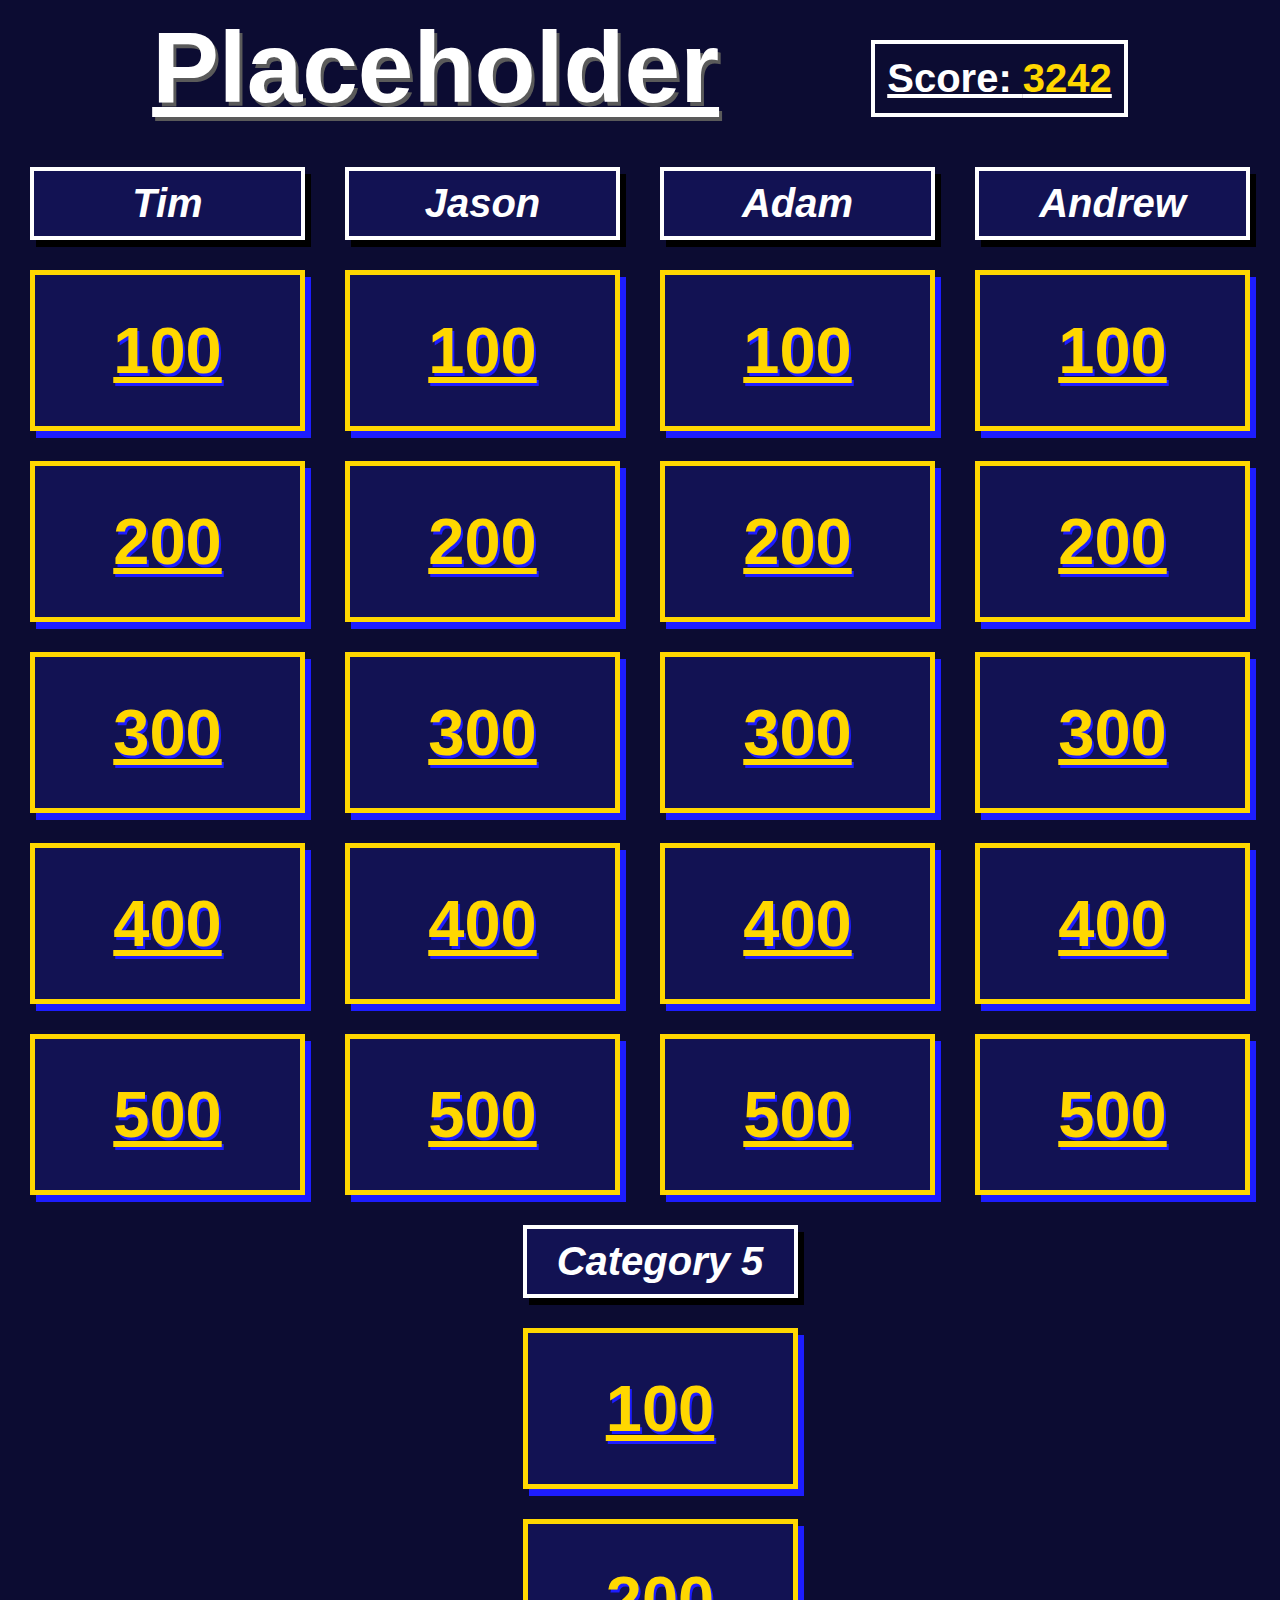
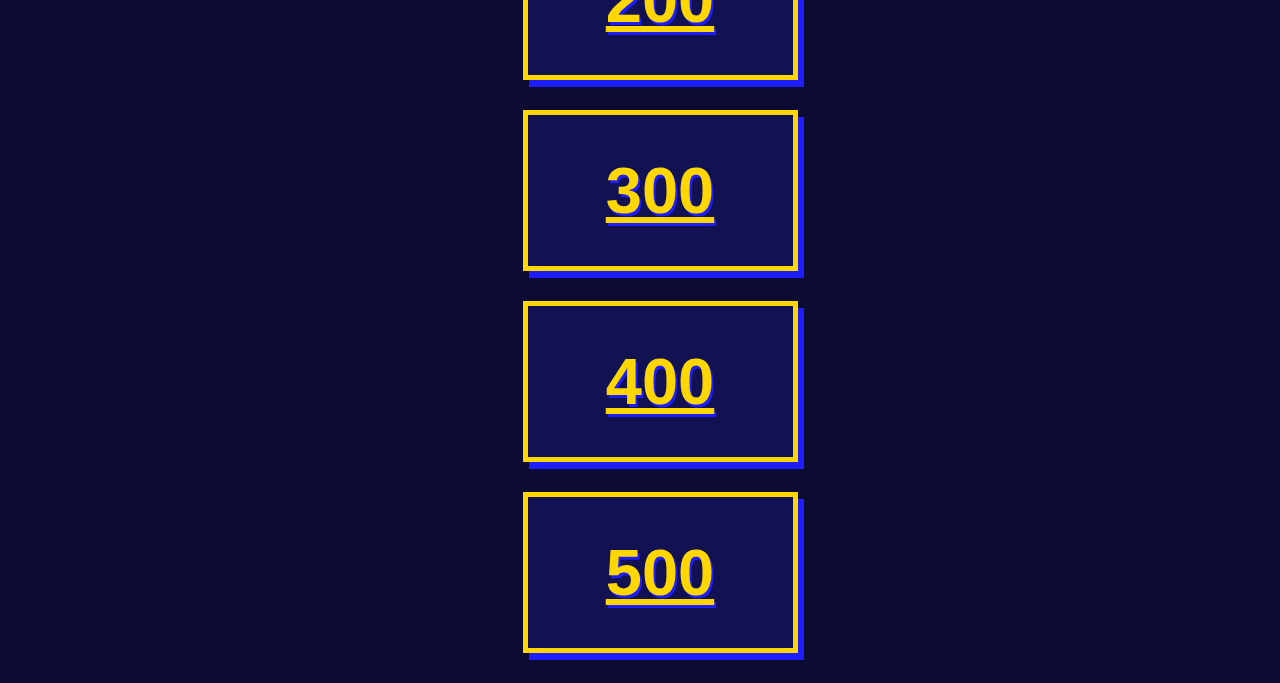
==== commit 5c37b7a8: "added answer key" ====
--- a/index.html
+++ b/index.html
@@ -17,34 +17,38 @@
             <li class="cat">Tim</li>
             <li class="points" onclick="openPopup()">100</li>
                 <div class="popup" id="popup">
-                    <h2>100 POINT QUESTION</h2>
-                    <p>This is example text.</p>
-                    <p class="prev" onclick="displayAns()">Answer: <span class="ans" id="ans">insert text</span></p>
-                    <button type="button" onclick="closePopup(), removeAns()">close</button>
+                <h2>100 POINT QUESTION</h2>
+                <p>This is example text.</p>
+                <p class="prev" onclick="displayAns()">Answer: <span class="ans" id="ans">insert text</span></p>
+                <button type="button" onclick="closePopup(), removeAns()">close</button>
                 </div>
             <li class="points" onclick="openPopup2()">200</li>
             <div class="popup" id="popup2">
                 <h2>200 POINT QUESTION</h2>
                 <p>This is epic example text.</p>
-                <button type="button" onclick="closePopup2()">close</button>
+                <p class="prev" onclick="displayAns2()">Answer: <span class="ans" id="ans2">poopy text</span></p>
+                <button type="button" onclick="closePopup2(), removeAns2()">close</button>
             </div>
             <li class="points" onclick="openPopup3()">300</li>
             <div class="popup" id="popup3">
                 <h2>300 POINT QUESTION</h2>
                 <p>This is some more example text.</p>
-                <button type="button" onclick="closePopup3()">close</button>
+                <p class="prev" onclick="displayAns3()">Answer: <span class="ans" id="ans3">poopy doopy text</span></p>
+                <button type="button" onclick="closePopup3(), removeAns3()">close</button>
             </div>
             <li class="points" onclick="openPopup4()">400</li>
             <div class="popup" id="popup4">
                 <h2>400 POINT QUESTION</h2>
                 <p>This is some more epic example text.</p>
-                <button type="button" onclick="closePopup4()">close</button>
+                <p class="prev" onclick="displayAns4()">Answer: <span class="ans" id="ans4">silly text</span></p>
+                <button type="button" onclick="closePopup4(), removeAns4()">close</button>
             </div>
             <li class="points" onclick="openPopup5()">500</li>
             <div class="popup" id="popup5">
                 <h2>500 POINT QUESTION</h2>
                 <p>This is the final epic example text.</p>
-                <button type="button" onclick="closePopup5()">close</button>
+                <p class="prev" onclick="displayAns5()">Answer: <span class="ans" id="ans5">silly billy text</span></p>
+                <button type="button" onclick="closePopup5(), removeAns5()">close</button>
             </div>
         </ul>
         <ul class="col">
@@ -114,7 +118,7 @@
             </div>
         </ul>
         <ul class="col">
-            <li class="cat">Category 4</li>
+            <li class="cat">Andrew</li>
             <li class="points" onclick="openPopup41()">100</li>
             <div class="popup" id="popup41">
                 <h2>100 POINT QUESTION</h2>
--- a/main.css
+++ b/main.css
@@ -54,6 +54,7 @@
 
 .cat {
     color: white;
+    font-style: italic;
     background: #121253;
     text-align: center;
     font-size: 40px;
@@ -138,27 +139,34 @@
 }
 
 .popup .prev {
+    background: #121253;
     color: white;
     cursor: pointer;
     text-shadow: 0px 0px 8px black;
-    font-size: 48px;
+    font-size: 42px;
     border: 4px solid gold;
+    border-radius: 5px;
     box-shadow: 5px 6px black;
-    padding:12px;
+    padding:15px;
     margin-top:200px;
+}
+
+.prev:hover {
+    border: 4px solid greenyellow;
+    box-shadow: 0px 0px 10px greenyellow;
 }
 
 .ans {
     visibility: hidden;
 }
 
-.answer {
+.answer, .answer2, .answer3, .answer4, .answer5 {
     visibility: visible;
     color:greenyellow;
 }
 
 .popup button {
-    margin-top: 50px;
+    margin-top: 25px;
     margin-bottom: 20px;
     padding: 10px 20px;
     border: 0;
